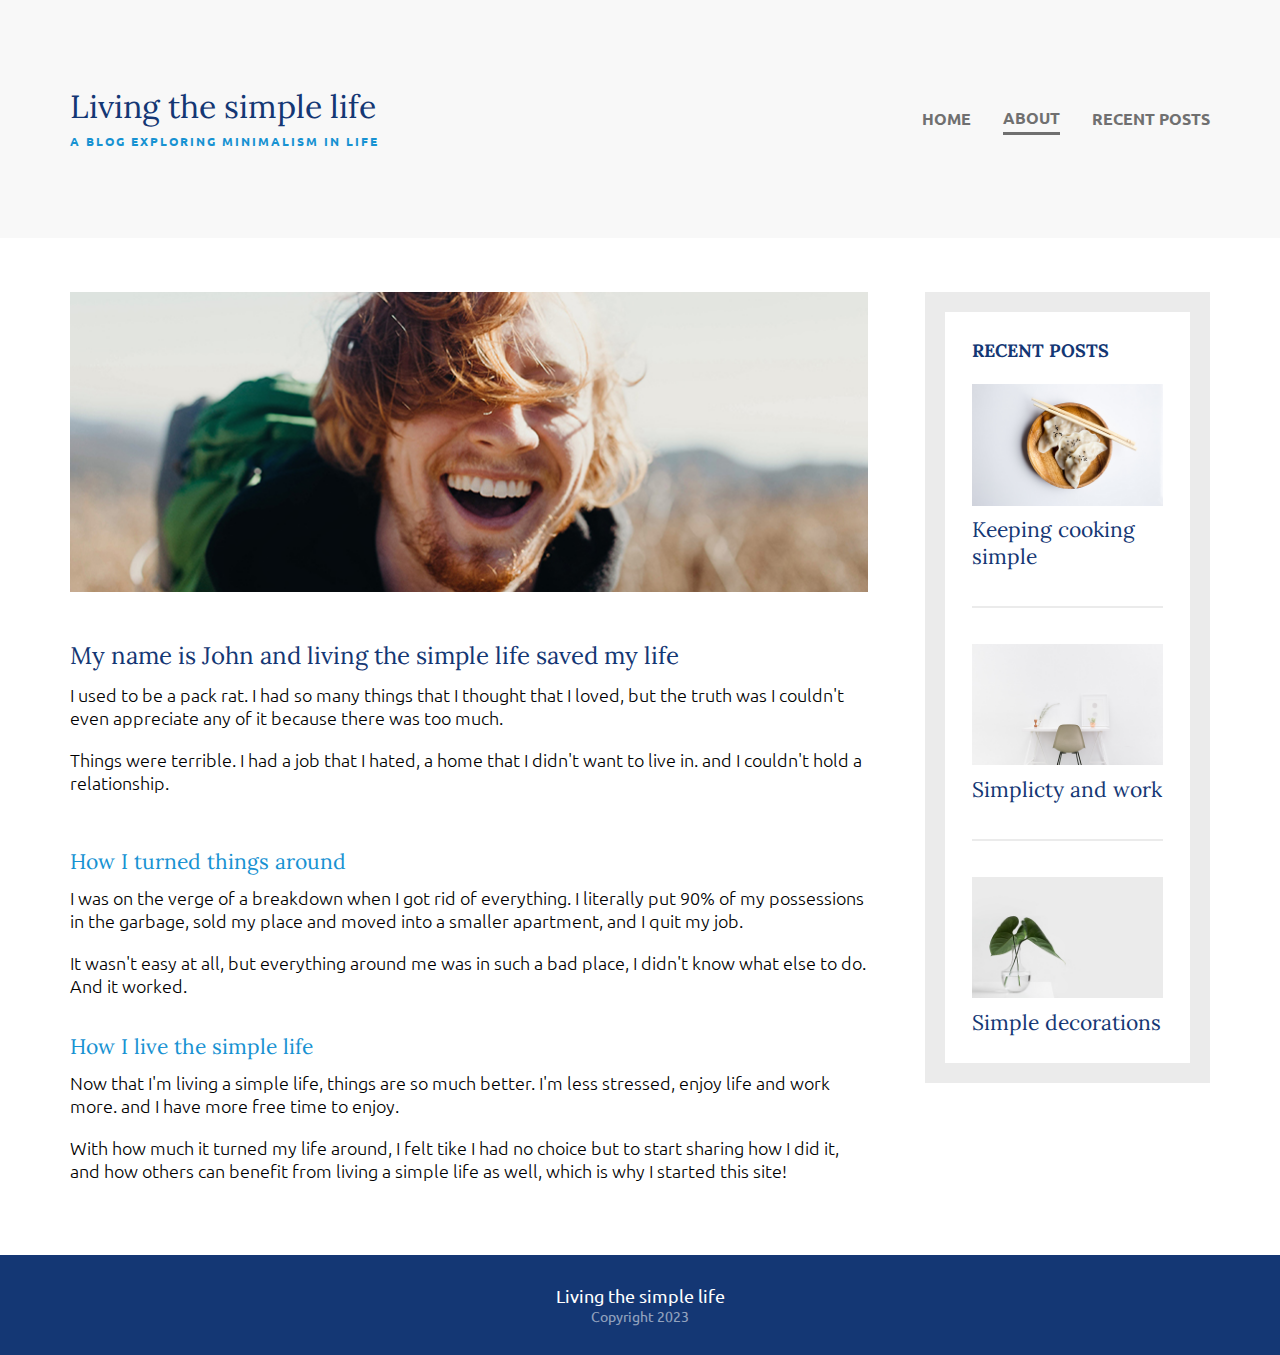
==== about-me.html @ 1a2adef3 "complete the project living the simple life from responsive web design" ====
<!DOCTYPE html>
<html lang="en">

<head>
    <meta charset="UTF-8">
    <meta name="viewport" content="width=device-width, initial-scale=1.0">
    <link rel="preconnect" href="https://fonts.googleapis.com">
    <link rel="preconnect" href="https://fonts.gstatic.com" crossorigin>
    <link
        href="https://fonts.googleapis.com/css2?family=Lora:wght@400;500;600;700&family=Ubuntu:wght@300;400;500;700&display=swap"
        rel="stylesheet">
    <link rel="stylesheet" href="style.css" />
    <title>Living the simple life</title>
</head>

<body>
    <header class="header">
        <div class="container nav-container">
            <div class="section-logo">
                <h1 class="heading-primary">Living the simple life</h1>
                <p class="primary-subtitle">a blog exploring minimalism in life</p>
            </div>
            <nav>
                <ul class="nav">
                    <li><a href="index.html" class="nav-item">home</a></li>
                    <li><a href="about-me.html" class="nav-item current-page">about</a></li>
                    <li><a href="recent-posts.html" class="nav-item">recent posts</a></li>
                </ul>
            </nav>
        </div>
    </header>
    <div class="container container-flex u-py--lg">
        <main>
            <div class="about-intro">
                <h2 class="about-intro__title">My name is John and living the simple life saved my life</h2>
                <img class="about-img" src="./assets/about-me.jpg" alt="A man with green hoodie, blond hair covering half of the face and wide open mouth" />
                <p class="about-desc">I used to be a pack rat. I had so many things that I thought that I loved,
                    but the truth was I couldn't even appreciate any of it because there was too much.
                </p>
                <p class="about-desc">
                    Things were terrible. I had a job that I hated, a home that I didn't want to live in. and I
                    couldn't hold a relationship.
                </p>
            </div>
            <div class="about-experience">
                <h3 class="experience-title">How I turned things around</h3>
                <p class="about-desc">I was on the verge of a breakdown when I got rid of everything. I literally
                    put 90% of my possessions in the garbage, sold my place and moved into a smaller apartment, and I
                    quit my job.
                </p>
                <p class="about-desc">
                    It wasn't easy at all, but everything around me was in such a bad place, I didn't know what
                    else to do. And it worked.
                </p>
            </div>
            <div class="about-experience">
                <h3 class="experience-title">How I live the simple life</h3>
                <p class="about-desc">Now that I'm living a simple life, things are so much better. I'm less
                    stressed, enjoy life and work more. and I have more free time to enjoy.
                </p>
                <p class="about-desc">
                    With how much it turned my life around, I felt tike I had no choice but to start sharing
                    how I did it, and how others can benefit from living a simple life as well, which is why I
                    started this site!
                </p>
            </div>
        </main>
        <aside class="section-aside">
            <div class="section-side__article">
                <h2 class="section-side__title">Recent posts</h2>
                <div class="section-side__post">
                    <h3 class="section-side__post-title">Keeping cooking simple</h3>
                    <img src="./assets/food.jpg" alt="momos on wooden plate" class="side-img" />
                </div>
                <div class="section-side__post">
                    <h3 class="section-side__post-title">Simplicty and work</h3>
                    <img src="./assets/work.jpg" alt="momos on wooden plate" class="side-img" />
                </div>
                <div class="section-side__post">
                    <h3 class="section-side__post-title">Simple decorations</h3>
                    <img src="./assets/deco.jpg" alt="momos on wooden plate" class="side-img" />
                </div>
            </div>
        </aside>
    </div>
    <footer class="footer">
        <div class="container footer-content">
            <p>Living the simple life</p>
            <p class="copyright">Copyright 2023</p>
        </div>
    </footer>
</body>

</html>
---- style.css ----
/* font-family: 'Lora', serif;
font-family: 'Ubuntu', sans-serif; */

/*  ====================
RESET LAYOUT
==================== */
:root {
    --color-accent--primary: #143774;
    --color-accent-secondary: #1792D2;

    --color-grey--300: #EBEBEB;
    --color-grey--400: #707070;
}
*, 
*::after, 
*::before {
    box-sizing: border-box;
    padding: 0;
    margin: 0;
}

html {
    font-size: 62.5%;
}


body {
    font-family: 'Ubuntu', sans-serif;
    font-size: 1.8rem;
    font-weight: 300;
}

img {
    max-width: 100%;
    display: block;
}


/*  =====================
TYPOGRAPHY
======================= */

h1,
h2,
h3 {
    font-family: 'Lora', serif;
    color: var(--color-accent--primary);
    font-weight: 400;
}

h1 {
    font-size: 3.2rem;
}

h2{
    font-size: 2.4rem;
}
h3 {}

p {
    line-height: 1.3;
}
strong {
    font-weight: 700;
}


.text-link:link,
.text-link:visited {
    color: var(--color-accent-secondary);
}

.text-link:hover,
.text-link:focus {
    color: var(--color-accent--primary);
}

/*  ====================
GENERAL STYLES
==================== */
.u-py--lg {
    padding-block: 3em;
}
.section-logo {
    text-align: center;
    margin-bottom: 2.5em;
}

.container {
    max-width: 1140px;
    width: 90%;
    margin: 0 auto;
}

.primary-subtitle,
.btn:link,
.btn:visited {
    color: var(--color-accent-secondary);
    font-weight: 700;
    text-transform: uppercase;
    display: inline-block;
}

.btn:hover,
.btn:active,
.btn:focus {
    text-decoration: underline;
    color: var(--color-accent--primary);
}

.primary-subtitle {
    font-size: 1.2rem;
    letter-spacing: 2px;
}

.btn {
    font-size: 1.4rem;
    text-decoration: none;
    letter-spacing: 3px;
}

/*  ====================
NAVIGATION
==================== */
.header {
    background-color: #f8f8f8;
    padding: 4.8em 0;
}


.nav-container {
    display: flex;
    flex-direction: column;
    align-items: center;
    justify-content: center;
    justify-content: center;
}

.nav {
    font-size: 1.6rem;
    list-style: none;
    text-transform: uppercase;
    font-weight: 700;
    flex-direction: column;
    display: flex;
    align-items: center;
}


nav li:not(:last-child) {
    margin-bottom: 1em;
}
.nav-item:link,
.nav-item:visited {
    display: inline-block;
    text-decoration: none;
    color: var(--color-grey--400);
    padding: .25em 0;
}

.nav-item:hover,
.nav-item:focus,
.nav-item:active{
    color: #1792d2;
    outline: none;
}

.current-page {
    border-bottom: 3px solid var(--color-grey--400);
}

.current-page:hover {
    color: var(--color-grey--400);
}

/* =======================
ARTICLE SECTION
========================== */
.article--recent {
    margin-bottom: 3em;
    display: flex;
    flex-direction: column;
}

.article--recent__img {
    order: 1;
}

.article--recent__desc {
    order: 2
}

.article--featured {
    padding: 0 0 1.25em 0;
    margin-bottom: 1.25em;

    display: flex;
    flex-direction: column;
    border-bottom: 1px solid var(--color-grey--400);
}

.feature-img {
    display: block;
    order: -2;
    max-height: 350px;
    object-fit: cover;
    width: 100%;
}
.article-info-feature {
    order: -1;
}

.feature-title {
    order: 0;
}
.article-title {
    font-size: 2.4rem;
    margin-bottom: 0.8em;
}
.article-info {
    font-size: 1.4rem;
}
.article-desc {
    margin-bottom: .5em;
}
.article-info {
    color: var(--color-grey--400);
    font-family: 'Segoe UI', Tahoma, Geneva, Verdana, sans-serif;
    font-weight: 400;
    padding-block: 1em;
}

/* =======================
ASIDE ARTICLE
========================== */
.section-side__article {
    border: 20px solid var(--color-grey--300);
    padding: 1.5em;
}

.section-side__article:not(:last-child) {
    margin-bottom: 2.5em;
}

.section-side__post {
    display: flex;
    flex-direction: column;
    padding-block: 2em;
}

.section-side__post:not(:last-child) {
    border-bottom: 2px solid var(--color-grey--300);
}


.section-side__post:nth-child(2) {
    padding-top: 0;
}
.section-side__post:last-child {
    padding-bottom: 0;
}



.section-side__title {
    margin-bottom: 1.25em;
    font-size: 1.8rem;
    font-weight: 700;
    text-transform: uppercase;
}

.section-side__post-title {
    order: 2;
    margin-top: .5em;
}

.section__side__desc {
    font-size: 1.4rem;
    margin-top: 1em;
    color: var(--color-accent--primary);
}
.section-img {
    order: 1
}

/* =======================
ABOUT SECTION
========================== */
.about-intro {
    margin-bottom: 2em;
    display: flex;
    flex-direction: column;
}

.about-intro__title {
    margin: 2em 0 .5em 0;
}
.about-img {
    order: -1; 
    width: 100%;
    max-height: 300px;
    object-fit: cover;
}
.about-desc {
    margin-bottom: 1em;
    /* line-height: 1.2; */
}
.about-experience:not(:last-child) {
    margin-bottom: 2em;
}

.experience-title {
    margin-bottom: .5em;
    color: var(--color-accent-secondary);
}
/* =======================
FOOTER SECTION
========================== */
.footer {
    background-color: var(--color-accent--primary);
    color: #fff;
    text-align: center;
    height: 100px;
    display: flex;

}

.footer-content {
    margin-block: auto;
    font-size: 1.8rem;
    font-weight: 400;
}

.copyright {
    opacity: .54;
    font-size: 1.4rem;
    /* margin-top: .5em; */
}
/* =======================
MEDIA QUERY
========================== */
@media (min-width: 675px) {

    .nav-container {
        flex-direction: row;
        justify-content: space-between;
    }
    .nav {
        flex-direction: row;
    }

    .section-logo {
        text-align: left;
        margin: 0;
    }
    
.nav li:not(:last-child) {
    margin-bottom: 0;
    margin-right: 2em;
}

.container-flex {
    display: flex;
    justify-content: space-between;
}

main {
    width: 70%;
}

aside {
    width: 25%;
}
}

@media (min-width: 1024px) {
    .article--recent {
        flex-direction: row;
        justify-content: space-between;
        gap: 2em;
        align-items: center;
    }

    .article--recent__img {
        width: 30%;
    }
    .article--recent__desc {
        width: 65%;
    }

    .article-img {
        width: 100%;
        min-height: 250px;
        object-fit: cover;
    }
}
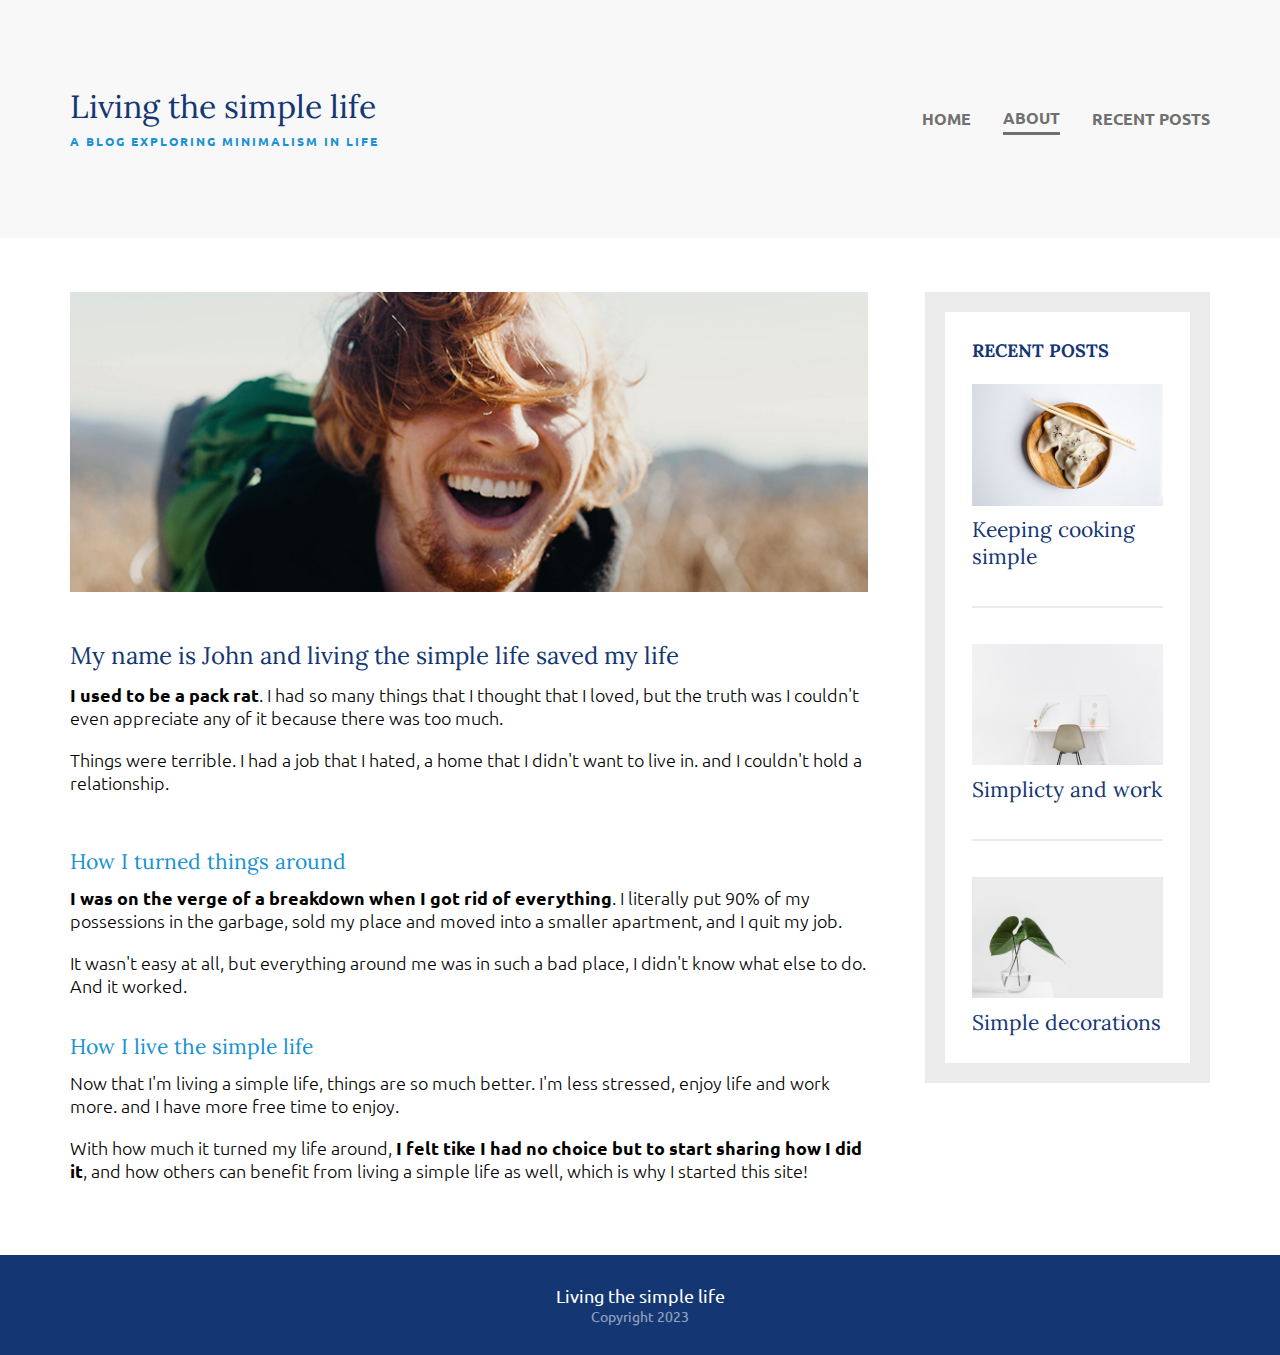
==== commit d34d6c5a: "fix the loose ends" ====
--- a/about-me.html
+++ b/about-me.html
@@ -34,7 +34,7 @@
             <div class="about-intro">
                 <h2 class="about-intro__title">My name is John and living the simple life saved my life</h2>
                 <img class="about-img" src="./assets/about-me.jpg" alt="A man with green hoodie, blond hair covering half of the face and wide open mouth" />
-                <p class="about-desc">I used to be a pack rat. I had so many things that I thought that I loved,
+                <p class="about-desc"><strong>I used to be a pack rat</strong>. I had so many things that I thought that I loved,
                     but the truth was I couldn't even appreciate any of it because there was too much.
                 </p>
                 <p class="about-desc">
@@ -44,7 +44,7 @@
             </div>
             <div class="about-experience">
                 <h3 class="experience-title">How I turned things around</h3>
-                <p class="about-desc">I was on the verge of a breakdown when I got rid of everything. I literally
+                <p class="about-desc"><strong>I was on the verge of a breakdown when I got rid of everything</strong>. I literally
                     put 90% of my possessions in the garbage, sold my place and moved into a smaller apartment, and I
                     quit my job.
                 </p>
@@ -59,10 +59,7 @@
                     stressed, enjoy life and work more. and I have more free time to enjoy.
                 </p>
                 <p class="about-desc">
-                    With how much it turned my life around, I felt tike I had no choice but to start sharing
-                    how I did it, and how others can benefit from living a simple life as well, which is why I
-                    started this site!
-                </p>
+                    With how much it turned my life around, <strong>I felt tike I had no choice but to start sharing how I did it</strong>, and how others can benefit from living a simple life as well, which is why I started this site!</p>
             </div>
         </main>
         <aside class="section-aside">
